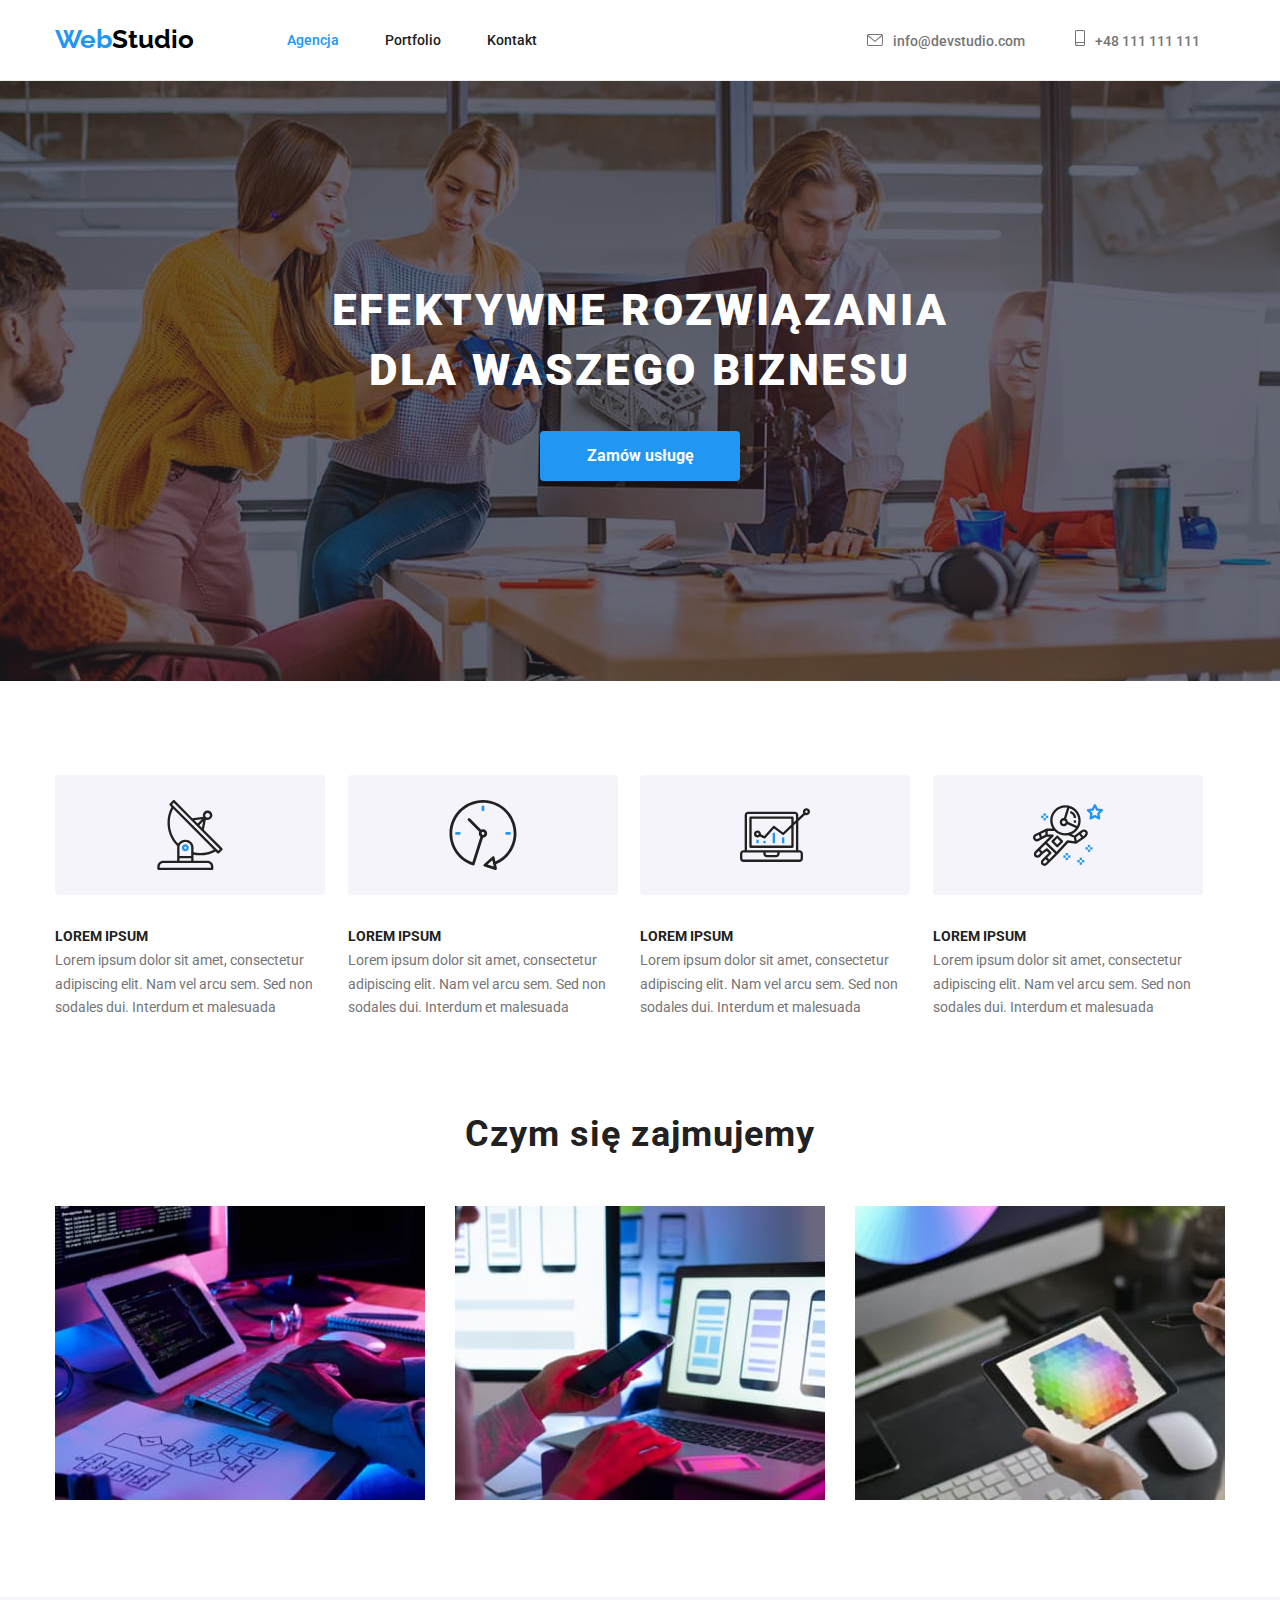
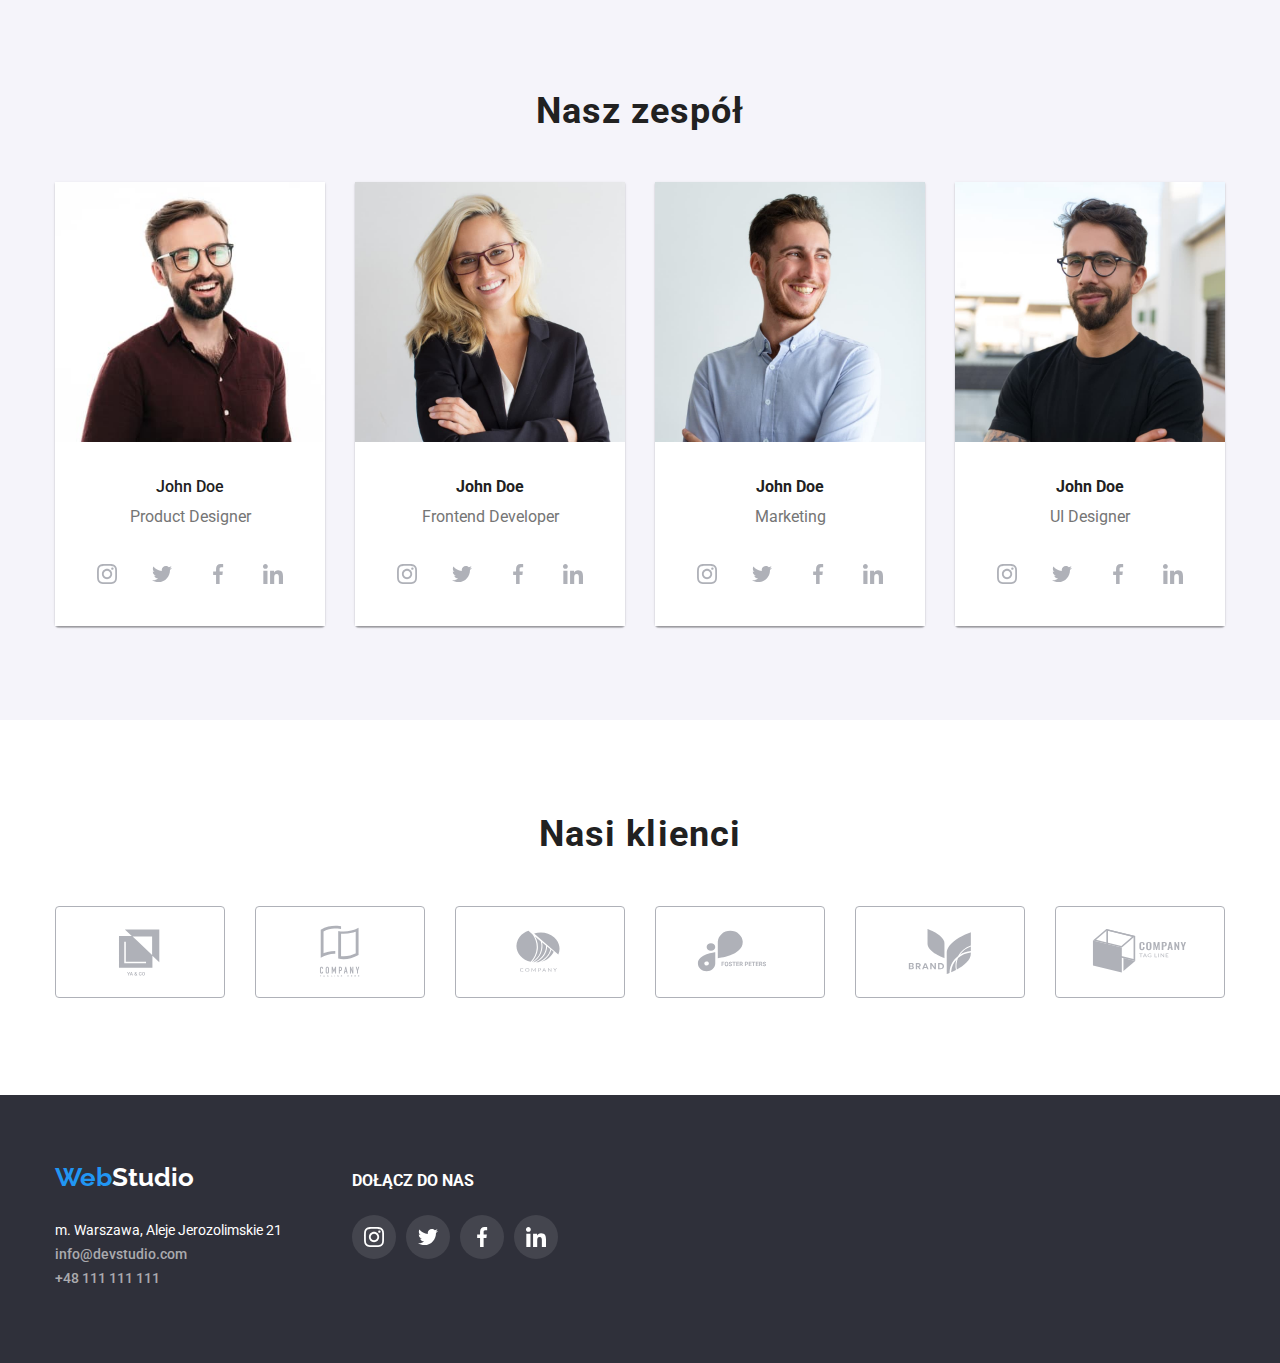
==== index.html @ 350a31b1 "start -coding" ====
<!DOCTYPE html>
<html lang="en">
  <head>
    <meta charset="UTF-8" />
    <meta http-equiv="X-UA-Compatible" content="IE=edge" />
    <meta name="viewport" content="width=device-width, initial-scale=1.0" />
    <title>Zadanie domowe4agencja</title>
    <link
      rel="stylesheet"
      href="https://cdnjs.cloudflare.com/ajax/libs/modern-normalize/1.1.0/modern-normalize.min.css"
    />
    <link rel="stylesheet" href="./css/styles.css" />
    <link rel="preconnect" href="https://fonts.googleapis.com" />
    <link rel="preconnect" href="https://fonts.gstatic.com" crossorigin />
    <link
      href="https://fonts.googleapis.com/css2?family=Raleway:wght@700&family=Roboto:wght@400;500;700;900&display=swap"
      rel="stylesheet"
    />
  </head>
  <body>
    <header class="header">
      <div class="container">
        <nav class="navi">
          <a class="link-general" href="index.html"><span class="logo">Web</span>Studio</a>
          <ul class="navi-links">
            <li><a class="link tablink" href="index.html">Agencja</a></li>
            <li><a class="link" href="portfolio.html">Portfolio</a></li>
            <li><a class="link" href="#">Kontakt</a></li>
          </ul>
        </nav>
        <ul class="contact">
          <li>
            <a class="link contact-link" href="mailto:info@devstudio.com">
              <span>
                <svg class="icon contact-icon" width="16" height="12">
                  <use href="./images/icons.svg#icon-envelope"></use>
                </svg>
              </span>
              info@devstudio.com
            </a>
          </li>
          <li>
            <a class="link contact-link" href="tel:+48111111111"
              ><span>
                <svg class="icon contact-icon" width="10" height="16">
                  <use href="./images/icons.svg#icon-smartphone"></use>
                </svg> </span
              >+48 111 111 111</a
            >
          </li>
        </ul>
      </div>
    </header>
    <main>
      <section class="section home-buttonfield">
        <div class="container">
          <h1 class="welcome">EFEKTYWNE ROZWIĄZANIA DLA WASZEGO BIZNESU</h1>
          <button class="orderbutton" type="button">Zamów usługę</button>
        </div>
      </section>

      <section class="section">
        <div class="container">
          <ul class="about">
            <li>
              <div class="strengths">
                <svg class="icon" width="70" height="70">
                  <use href="./images/icons.svg#icon-antenna"></use>
                </svg>
              </div>
              <h3 class="text-header">LOREM IPSUM</h3>
              <p class="text">
                Lorem ipsum dolor sit amet, consectetur adipiscing elit. Nam vel arcu sem. Sed non
                sodales dui. Interdum et malesuada
              </p>
            </li>
            <li>
              <div class="strengths">
                <svg class="icon" width="70" height="70">
                  <use href="./images/icons.svg#icon-clock"></use>
                </svg>
              </div>
              <h3 class="text-header">LOREM IPSUM</h3>
              <p class="text">
                Lorem ipsum dolor sit amet, consectetur adipiscing elit. Nam vel arcu sem. Sed non
                sodales dui. Interdum et malesuada
              </p>
            </li>
            <li>
              <div class="strengths">
                <svg class="icon" width="70" height="70">
                  <use href="./images/icons.svg#icon-diagram"></use>
                </svg>
              </div>
              <h3 class="text-header">LOREM IPSUM</h3>
              <p class="text">
                Lorem ipsum dolor sit amet, consectetur adipiscing elit. Nam vel arcu sem. Sed non
                sodales dui. Interdum et malesuada
              </p>
            </li>
            <li>
              <div class="strengths">
                <svg class="icon" width="70" height="70">
                  <use href="./images/icons.svg#icon-astronaut"></use>
                </svg>
              </div>
              <h3 class="text-header">LOREM IPSUM</h3>
              <p class="text">
                Lorem ipsum dolor sit amet, consectetur adipiscing elit. Nam vel arcu sem. Sed non
                sodales dui. Interdum et malesuada
              </p>
            </li>
          </ul>
        </div>
      </section>
      <section class="section activity">
        <div class="container">
          <h2 class="sectionheader">Czym się zajmujemy</h2>
          <ul class="scope">
            <li class="scope-element">
              <a href="">
                <img src="images/01tablet.jpg" alt="kodowanie na tablecie" width="370" height="294"
              /></a>
            </li>
            <li class="scope-element">
              <a href=""
                ><img
                  src="images/02smartphone.jpg"
                  alt="kodowanie ze smatfonem"
                  width="370"
                  height="294"
              /></a>
            </li>
            <li class="scope-element">
              <a href=""
                ><img
                  src="images/03tabletcolor.jpg"
                  alt="wybór palety barw na tablecie"
                  width="370"
                  height="294"
              /></a>
            </li>
          </ul>
        </div>
      </section>
      <section class="section team">
        <div class="container">
          <h2 class="sectionheader">Nasz zespół</h2>
          <ul class="team-list">
            <li>
              <figure class="silhouette">
                <img
                  src="images/11he-brown.jpg"
                  alt="John Doe Product Designer"
                  width="270"
                  height="260"
                />
                <figcaption class="teamlabel">
                  <h4 class="name-coworker">John Doe</h4>
                  <p class="profession">Product Designer</p>
                  <ul class="social-icons">
                    <li>
                      <a class="social-link" href="#">
                        <svg class="social icon">
                          <use href="./images/icons.svg#icon-instagram"></use>
                        </svg>
                      </a>
                    </li>
                    <li>
                      <a class="social-link" href="#">
                        <svg class="social icon">
                          <use href="./images/icons.svg#icon-twitter"></use>
                        </svg>
                      </a>
                    </li>
                    <li>
                      <a class="social-link" href="#">
                        <svg class="social icon">
                          <use href="./images/icons.svg#icon-facebook"></use>
                        </svg>
                      </a>
                    </li>
                    <li>
                      <a class="social-link" href="#">
                        <svg class="social icon">
                          <use href="./images/icons.svg#icon-linkedin"></use>
                        </svg>
                      </a>
                    </li>
                  </ul>
                </figcaption>
              </figure>
            </li>
            <li>
              <figure class="silhouette">
                <img
                  src="images/12she-blond.jpg"
                  alt="John Doe Frontend Developer"
                  width="270"
                  height="260"
                />
                <figcaption class="teamlabel">
                  <h4>John Doe</h4>
                  <p class="profession">Frontend Developer</p>
                  <ul class="social-icons">
                    <li>
                      <a class="social-link" href="#">
                        <svg class="social icon">
                          <use href="./images/icons.svg#icon-instagram"></use>
                        </svg>
                      </a>
                    </li>
                    <li>
                      <a class="social-link" href="#">
                        <svg class="social icon">
                          <use href="./images/icons.svg#icon-twitter"></use>
                        </svg>
                      </a>
                    </li>
                    <li>
                      <a class="social-link" href="#">
                        <svg class="social icon">
                          <use href="./images/icons.svg#icon-facebook"></use>
                        </svg>
                      </a>
                    </li>
                    <li>
                      <a class="social-link" href="#">
                        <svg class="social icon">
                          <use href="./images/icons.svg#icon-linkedin"></use>
                        </svg>
                      </a>
                    </li>
                  </ul>
                </figcaption>
              </figure>
            </li>
            <li>
              <figure class="silhouette">
                <img src="images/13he-blue.jpg" alt="John Doe Marketing" width="270" height="260" />
                <figcaption class="teamlabel">
                  <h4>John Doe</h4>
                  <p class="profession">Marketing</p>
                  <ul class="social-icons">
                    <li>
                      <a class="social-link" href="#">
                        <svg class="social icon">
                          <use href="./images/icons.svg#icon-instagram"></use>
                        </svg>
                      </a>
                    </li>
                    <li>
                      <a class="social-link" href="#">
                        <svg class="social icon">
                          <use href="./images/icons.svg#icon-twitter"></use>
                        </svg>
                      </a>
                    </li>
                    <li>
                      <a class="social-link" href="#">
                        <svg class="social icon">
                          <use href="./images/icons.svg#icon-facebook"></use>
                        </svg>
                      </a>
                    </li>
                    <li>
                      <a class="social-link" href="#">
                        <svg class="social icon">
                          <use href="./images/icons.svg#icon-linkedin"></use>
                        </svg>
                      </a>
                    </li>
                  </ul>
                </figcaption>
              </figure>
            </li>
            <li>
              <figure class="silhouette">
                <img
                  src="images/14he-black.jpg"
                  alt="John Doe UI Designer"
                  width="270"
                  height="260"
                />
                <figcaption class="teamlabel">
                  <h4>John Doe</h4>
                  <p class="profession">UI Designer</p>
                  <ul class="social-icons">
                    <li>
                      <a class="social-link" href="#">
                        <svg class="social icon">
                          <use href="./images/icons.svg#icon-instagram"></use>
                        </svg>
                      </a>
                    </li>
                    <li>
                      <a class="social-link" href="#">
                        <svg class="social icon">
                          <use href="./images/icons.svg#icon-twitter"></use>
                        </svg>
                      </a>
                    </li>
                    <li>
                      <a class="social-link" href="#">
                        <svg class="social icon">
                          <use href="./images/icons.svg#icon-facebook"></use>
                        </svg>
                      </a>
                    </li>
                    <li>
                      <a class="social-link" href="#">
                        <svg class="social icon">
                          <use href="./images/icons.svg#icon-linkedin"></use>
                        </svg>
                      </a>
                    </li>
                  </ul>
                </figcaption>
              </figure>
            </li>
          </ul>
        </div>
      </section>
      <section class="section clients">
        <div class="container">
          <h2 class="sectionheader">Nasi klienci</h2>
          <ul class="client-logos">
            <li>
              <a class="logos" href="#">
                <svg class="client-logo icon">
                  <use href="./images/icons.svg#icon-logo1"></use>
                </svg>
              </a>
            </li>
            <li>
              <a class="logos" href="#">
                <svg class="client-logo icon">
                  <use href="./images/icons.svg#icon-logo2"></use>
                </svg>
              </a>
            </li>
            <li>
              <a class="logos" href="#">
                <svg class="client-logo icon">
                  <use href="./images/icons.svg#icon-logo3"></use>
                </svg>
              </a>
            </li>
            <li>
              <a class="logos" href="#">
                <svg class="client-logo icon">
                  <use href="./images/icons.svg#icon-logo4"></use>
                </svg>
              </a>
            </li>
            <li>
              <a class="logos" href="#">
                <svg class="client-logo icon">
                  <use href="./images/icons.svg#icon-logo5"></use>
                </svg>
              </a>
            </li>
            <li>
              <a class="logos" href="#">
                <svg class="client-logo icon">
                  <use href="./images/icons.svg#icon-logo6"></use>
                </svg>
              </a>
            </li>
          </ul>
        </div>
      </section>
    </main>
    <footer class="footer">
      <div class="container">
        <div class="ft-container">
          <h3>
            <a class="link-general" href="index.html"
              ><span class="logo">Web</span><span class="studio">Studio</span></a
            >
          </h3>
          <address class="address">
            <ul class="contact-links">
              <li>m. Warszawa, Aleje Jerozolimskie 21</li>
              <li>
                <a class="link" href="mailto:info@devstudio.com">info@devstudio.com</a>
              </li>
              <li>
                <a class="link" href="tel:+48111111111">+48 111 111 111</a>
              </li>
            </ul>
          </address>
        </div>
        <div class="social-container">
          <h3>DOŁĄCZ DO NAS</h3>
          <ul class="social-icons">
            <li>
              <a class="ft-social-link" href="#">
                <svg class="ft-sc-icon social">
                  <use href="./images/icons.svg#icon-instagram"></use>
                </svg>
              </a>
            </li>
            <li>
              <a class="ft-social-link" href="#">
                <svg class="ft-sc-icon social">
                  <use href="./images/icons.svg#icon-twitter"></use>
                </svg>
              </a>
            </li>
            <li>
              <a class="ft-social-link" href="#">
                <svg class="ft-sc-icon social">
                  <use href="./images/icons.svg#icon-facebook"></use>
                </svg>
              </a>
            </li>
            <li>
              <a class="social-link ft-social-link" href="#">
                <svg class="ft-sc-icon social">
                  <use href="./images/icons.svg#icon-linkedin"></use>
                </svg>
              </a>
            </li>
          </ul>
        </div>
      </div>
    </footer>
  </body>
</html>
---- css/styles.css ----
/* * {
  margin:0;
} */
:root {
  --text-color: rgba(33, 33, 33, 1);
  --alt-text-color: rgba(117, 117, 117, 1);
  --active-link-color: rgba(33, 150, 243, 1);
  --addition-bg-color: rgba(47, 48, 58, 1);
  --footer-text-color: rgba(255, 255, 255, 1);
  --button-bg-color: rgba(245, 244, 250, 1);
  --ft-contact-color: rgba(255, 255, 255, 0.6);
  --icons-color: rgba(175, 177, 184, 1);
}
/* var(--icons-color) */
body {
  font-family: 'Roboto', sans-serif;
  color: var(--text-color);
  font-size: 14px;
}
li {
  list-style: none;
}
ul,
p,
figure,
h1,
h2,
h3,
h4 {
  padding: 0;
  margin: 0;
}
/* figure {
  margin: 0;
} */
/* .button {
  margin:0;
} */
.container {
  max-width: 1200px;
  /* technical borderline   */
  /* border: 1px solid red; */
  margin: 0 auto;
  display: flex;
  padding-left: 15px;
  padding-right: 15px;
}
.section {
  padding-top: 94px;
  padding-bottom: 94px;
}
svg {
  fill: currentColor;
}

.header {
  border-bottom: 1px solid rgba(236, 236, 236, 1);
}
.header .container {
  justify-content: space-between;
  /* justify-content: flex-start | flex-end | center | space-between | space-around | space-evenly */
  align-items: center;
  /* stretch | flex-start | flex-end | */
  height: 80px;
}
.navi {
  display: flex;
  /* background-color: blueviolet; */
  align-items: center;
  justify-content: space-around;
}

.navi-links {
  display: flex;
  padding: 23px;
  /* max-width: 254px; */
  /* margin: 0; */
  /* background-color: yellowgreen; */
}
.navi-links .link {
  margin: 23px;
}
.link {
  color: var(--text-color);
  text-decoration: none;
  line-height: 1.14;
  font-weight: 500;
  transition: color 250ms cubic-bezier(0.4, 0, 0.2, 1);
}
.link:hover,
.link:focus {
  color: var(--active-link-color);
}
.tablink {
  color: var(--active-link-color);
}
.link-general {
  text-decoration: none;
  font-family: 'Raleway', sans-serif;
  font-weight: 700;
  font-size: 26px;
  /* line-height: 1.19; */
  color: rgba(0, 0, 0, 1);
  margin-right: 47px;
}
.logo {
  color: var(--active-link-color);
}

.link-general:visited {
  color: transparent;
}
.contact,
.contact-link {
  display: flex;
  align-items: baseline;

  /* background-color: aquamarine; */
}
.contact .link {
  color: var(--alt-text-color);
  fill: var(--alt-text-color);
  margin: 25px;
  transition: color 250ms cubic-bezier(0.4, 0, 0.2, 1);
}
.contact-icon {
  margin-right: 10px;
  transition: fill 250ms cubic-bezier(0.4, 0, 0.2, 1);
  /* fill: var(--alt-text-color); */
  /* border: 1px dashed #2a2a2a; */
  /* fill: #2a2a2a; */
}

.contact .link:hover,
.contact .link:focus {
  color: var(--active-link-color);
}
.contact-icon:hover,
.contact-icon:focus {
  fill: var(--active-link-color);
}
/* eliminuje kursywe w adresie */
.address {
  font-style: normal;
}
.home-buttonfield .container {
  display: flex;
  flex-direction: column;
  justify-content: center;
  padding-top: 106px;
  padding-bottom: 106px;
  /* height: 600px; */
}
.home-buttonfield {
  background: var(--addition-bg-color);
  background-image: linear-gradient(0deg, rgba(47, 48, 58, 0.4) 0%, rgba(47, 48, 58, 0.4) 100%),
    url("../images/img_background.jpg");
  background-repeat: no-repeat;
  background-position: 50% 50%;
  max-width: 1600px;
  margin: 0 auto;
  /* background-size: 1600px; */
  /* border-radius: 0px; */
  /* height: 600px; */
}
.welcome {
  font-style: normal;
  font-weight: 900;
  font-size: 44px;
  line-height: 1.36;
  text-align: center;
  letter-spacing: 0.06em;
  text-transform: uppercase;
  color: var(--footer-text-color);
  max-width: 696px;
  margin-bottom: 30px;
  margin-left: auto;
  margin-right: auto;
}

.orderbutton {
  background-color: var(--active-link-color);
  color: var(--footer-text-color);
  box-shadow: 0px 4px 4px rgba(0, 0, 0, 0.15);
  border-radius: 4px;
  border: none;
  font-size: 16px;
  line-height: 1.88;
  cursor: pointer;
  font-weight: 700;
  font-family: 'Roboto';
  font-style: normal;
  margin: 0 auto;
  width: 200px;
  height: 50px;
}
.about {
  /* border: 1px solid r  ed; */
  display: flex;
  height: 100%;
  /* padding-top: 94px; */
}
.strengths {
  display: flex;
  align-items: center;
  justify-content: center;
  /* margin: auto; */
  width: 270px;
  height: 120px;
  background: var(--button-bg-color);
  border-radius: 4px;
}

.activity .container {
  display: flex;
  /* flex-direction: row | row-reverse | column | column-reverse; */
  flex-direction: column;
  /* margin: 94px auto; */
}
.activity {
  padding-top: 0;
}
.team {
  background-color: rgba(245, 244, 250, 1);
  /* padding: 94px; */
}
.team .container {
  display: flex;
  flex-direction: column;
}
.scope {
  display: flex;
  justify-content: space-between;
  /* margin:   0 auto; */

  /* height: 100%; */
}
/* .scope-element {
  padding: 15px;
} */

.sectionheader {
  font-size: 36px;
  font-weight: 700;
  letter-spacing: 0.03em;
  margin: 0 auto;
  padding-bottom: 50px;
}
.team-list {
  display: flex;
  justify-content: space-between;
}
.text-header {
  font-size: 14px;
  line-height: 1.71;
  padding-top: 30px;
}
.text {
  line-height: 1.71;
  color: var(--alt-text-color);
}
.teamlabel {
  font-size: 16px;
  line-height: 1.875;
  text-align: center;
  padding: 30px;
  background-color: var(--footer-text-color);
}
.silhouette {
  margin: auto;
  display: flex;
  flex-flow: column;
  box-shadow: 0px 1px 3px rgba(0, 0, 0, 0.12), 0px 1px 1px rgba(0, 0, 0, 0.14),
    0px 2px 1px rgba(0, 0, 0, 0.2);
  border-radius: 0px 0px 4px 4px;
}
.name-coworker {
  font-weight: 500;
}
.profession {
  color: var(--alt-text-color);
}
.social-icons {
  display: flex;
  justify-content: space-between;
  padding-top: 20px;
}
.social-link {
  display: flex;
  align-items: center;
  justify-content: center;
  background-color: var(--footer-text-color);
  border-radius: 50%;
}
.social {
  fill: var(--icons-color);
  width: 44px;
  height: 44px;
  border-radius: 50%;
  transition: fill 250ms cubic-bezier(0.4, 0, 0.2, 1);
  transition: background-color 250ms cubic-bezier(0.4, 0, 0.2, 1);
  /* border: 2px dashed #2a2a2a; */

  /* fill: #2a2a2a */
}
.social:hover,
.social:active,
.social:focus {
  fill: var(--footer-text-color);
  background-color: var(--active-link-color);
}
.clients .container {
  display: flex;
  flex-direction: column;
}
.client-logos {
  display: flex;
  justify-content: space-between;
}
.client-logo {
  fill: var(--icons-color);
  width: 170px;
  height: 92px;
  padding: 15px 31px;
  border: 1px solid var(--icons-color);
  border-radius: 4px;
  transition: fill 250ms cubic-bezier(0.4, 0, 0.2, 1);
  transition: border 250ms cubic-bezier(0.4, 0, 0.2, 1);
}
.client-logo:hover,
.client-logo:active,
.client-logo:focus {
  fill: var(--active-link-color);
  border: 1px solid var(--active-link-color);
}
.filter-buttons {
  display: flex;
  justify-content: center;
  /* padding-top: 100px; */
  padding-bottom: 50px;
}
.filter-buttons .button {
  font-family: 'Roboto';
  font-style: normal;
  border: none;
  background: var(--button-bg-color);
  border-radius: 4px;
  font-size: 16px;
  line-height: 1.63;
  cursor: pointer;
  font-weight: 500;
  padding: 6px 22px;
  margin: 0 4px;
  transition: color 250ms cubic-bezier(0.4, 0, 0.2, 1);
  transition: background-color 250ms cubic-bezier(0.4, 0, 0.2, 1);
  transition: box-shadow 250ms cubic-bezier(0.4, 0, 0.2, 1);
  
}

.filter-buttons .button:active,
.filter-buttons .button:focus,
.filter-buttons .button:hover {
  color: var(--footer-text-color);
  background-color: var(--active-link-color);
  box-shadow: 0px 3px 1px rgba(0, 0, 0, 0.1), 0px 1px 2px rgba(0, 0, 0, 0.08),
    0px 2px 2px rgba(0, 0, 0, 0.12);
  border-radius: 4px;
}
/* .portfolio {
  padding: 94px;
} */
.portfolio .container {
  display: flex;
  flex-direction: column;
}
.creations {
  display: flex;
  /* justify-content: space-between; */
  flex-wrap: wrap;
  gap: 30px;
  padding: 0;
}
.webside,
.design,
.app,
.marketing {
      color: var(--text-color);
      text-decoration: none;
}
/* .nth-creation { */
/* margin: 0 auto; */
/* border: 1px solid green; */
/* flex-basis: calc(100% / 3);} */
.figure {
  margin: auto;
  display: flex;
  flex-flow: column;
  /* flex-basis: calc(100% - 90px / 3); */
  /* padding-top: 15px;
  padding-bottom:15px; */
  /* border: 1px dotted yellow; */
  /* flex-direction:column; */
  /* border: 1px solid rgba(238, 238, 238, 1) */
}
.figure:hover,
.figure:active,
.figure:focus {
  box-shadow: 0px 1px 1px rgba(0, 0, 0, 0.12), 0px 4px 4px rgba(0, 0, 0, 0.06),
    1px 4px 6px rgba(0, 0, 0, 0.16);
}
.figcaption {
  padding: 20px 24px;
  border: 1px solid rgba(238, 238, 238, 1);
}
.name-of-project {
  font-size: 18px;
  line-height: 2;
}
.kind-of-project {
  font-size: 16px;
  line-height: 1.89;
}
.footer {
  color: var(--footer-text-color);
  line-height: 1.71;
  font-weight: 400;
  background: var(--addition-bg-color);
  /* height: 252px; */
}
.footer .container {
  /* height: 252px; */
  align-items: flex-start;
  padding-top: 60px;
  padding-bottom: 60px;
}
/* .ft-container .link-general{
  padding-bottom: 20px;
} */
.studio {
  color: var(--footer-text-color);
}
.address {
  padding-top: 20px;
}

.contact-links .link {
  color: var(--ft-contact-color);
  line-height: 1.71;
}
.contact-links .link:hover,
.contact-links .link:focus {
  color: var(--active-link-color);
}
.social-container {
  margin-top: 12px;
  margin-left: 70px;
  width: 206px;
  height: 136px;
}
.ft-social-link {
  display: flex;
  align-items: center;
  justify-content: center;
  /* background-color: linear-gradient(0deg, rgba(47, 48, 58, 0.4) 0%, rgba(47, 48, 58, 0.4) 100%); */
  background-color: rgba(255, 255, 255, 0.1);
  border-radius: 50%;
  /* fill: var(--footer-text-color) */
}
/* .social .icon {
  fill: var(--footer-text-color); 
} */
/* .social-icons {
  ill: var(--footer-text-color); }*/
.ft-sc-icon {
  fill: var(--footer-text-color);
}
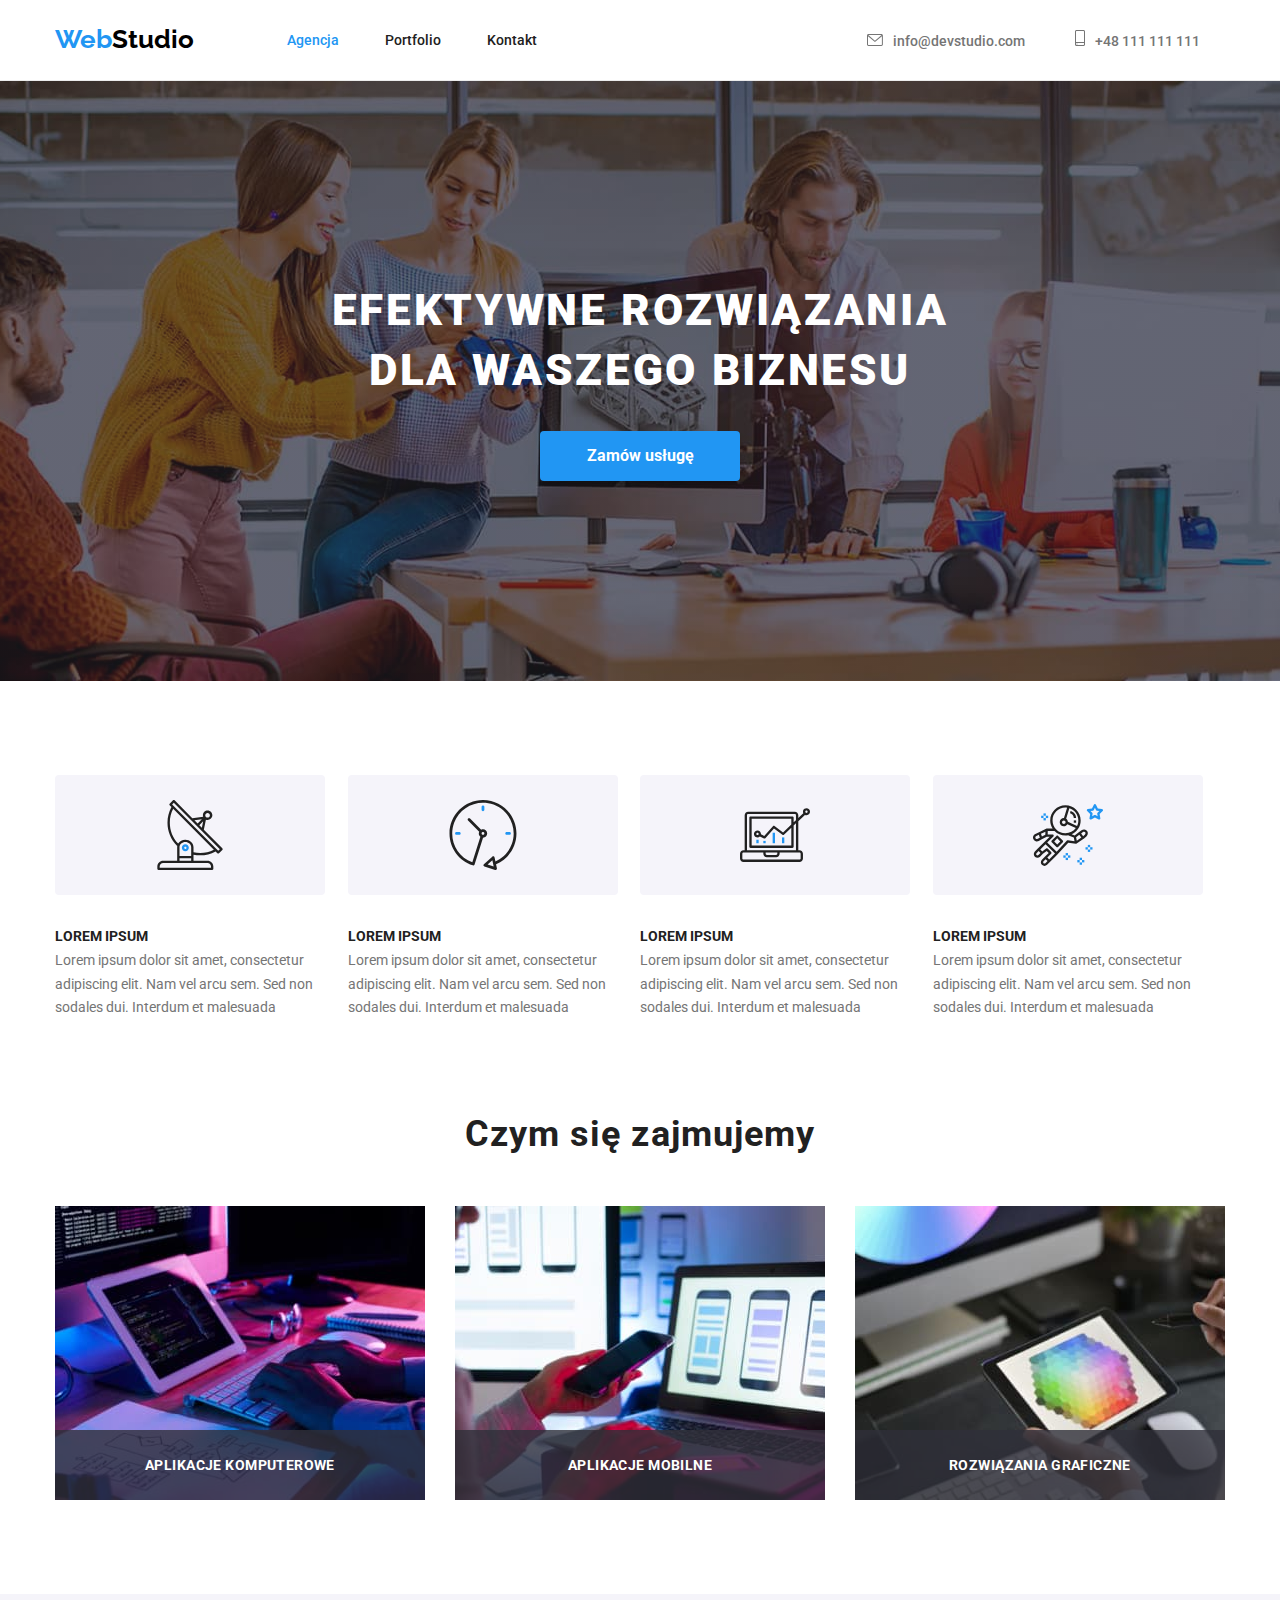
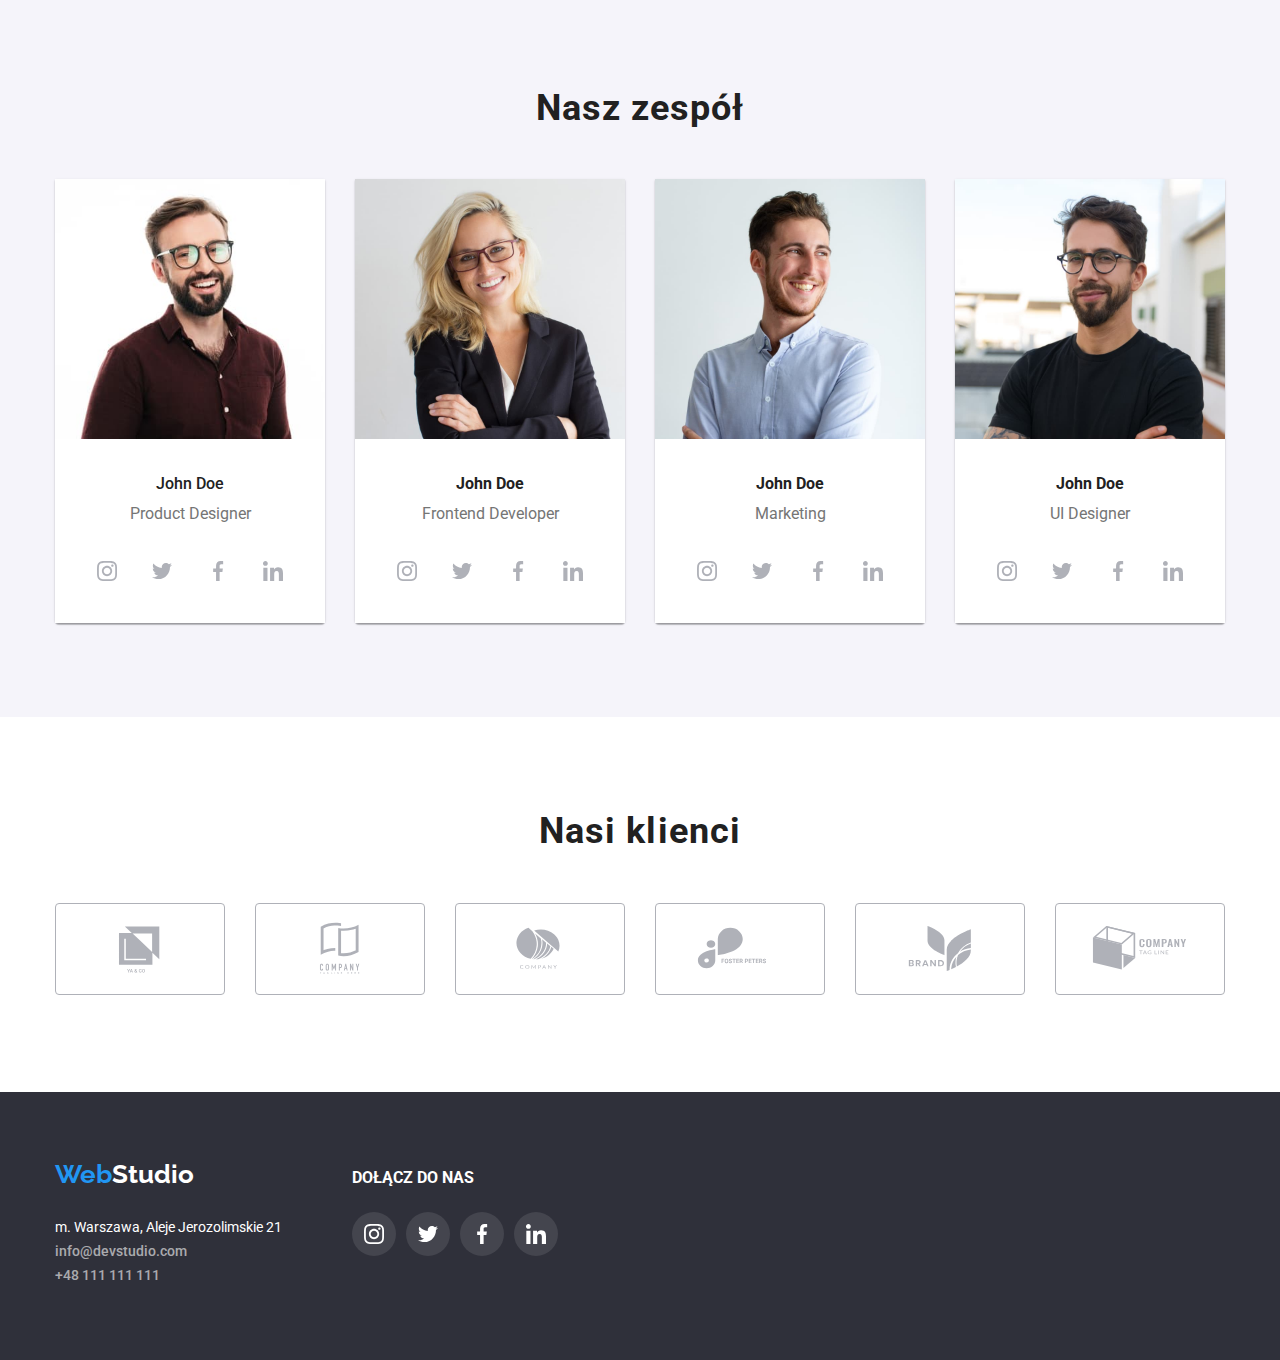
==== commit 2023c08c: "signed scope" ====
--- a/index.html
+++ b/index.html
@@ -4,7 +4,7 @@
     <meta charset="UTF-8" />
     <meta http-equiv="X-UA-Compatible" content="IE=edge" />
     <meta name="viewport" content="width=device-width, initial-scale=1.0" />
-    <title>Zadanie domowe4agencja</title>
+    <title>Zadanie domowe5agencja</title>
     <link
       rel="stylesheet"
       href="https://cdnjs.cloudflare.com/ajax/libs/modern-normalize/1.1.0/modern-normalize.min.css"
@@ -118,27 +118,43 @@
           <h2 class="sectionheader">Czym się zajmujemy</h2>
           <ul class="scope">
             <li class="scope-element">
-              <a href="">
-                <img src="images/01tablet.jpg" alt="kodowanie na tablecie" width="370" height="294"
-              /></a>
+              <a class="signed link" href="">
+                <img
+                  src="images/01tablet.jpg"
+                  alt="kodowanie na tablecie"
+                  width="370"
+                  height="294"
+                />
+                <div class="signature-box">
+                  <p>Aplikacje komputerowe</p>
+                </div>
+              </a>
             </li>
             <li class="scope-element">
-              <a href=""
+              <a class="signed link" href=""
                 ><img
                   src="images/02smartphone.jpg"
                   alt="kodowanie ze smatfonem"
                   width="370"
                   height="294"
-              /></a>
+                />
+                <div class="signature-box">
+                  <p>Aplikacje mobilne</p>
+                </div></a
+              >
             </li>
             <li class="scope-element">
-              <a href=""
+              <a class="signed link" href=""
                 ><img
                   src="images/03tabletcolor.jpg"
                   alt="wybór palety barw na tablecie"
                   width="370"
                   height="294"
-              /></a>
+                />
+                <div class="signature-box">
+                  <p>Rozwiązania graficzne</p>
+                </div></a
+              >
             </li>
           </ul>
         </div>
--- a/css/styles.css
+++ b/css/styles.css
@@ -5,6 +5,7 @@
   --text-color: rgba(33, 33, 33, 1);
   --alt-text-color: rgba(117, 117, 117, 1);
   --active-link-color: rgba(33, 150, 243, 1);
+  --animation-bg-color:rgba(33, 150, 243, 0.9);
   --addition-bg-color: rgba(47, 48, 58, 1);
   --footer-text-color: rgba(255, 255, 255, 1);
   --button-bg-color: rgba(245, 244, 250, 1);
@@ -235,10 +236,28 @@
 
   /* height: 100%; */
 }
-/* .scope-element {
-  padding: 15px;
-} */
-
+.signed {
+  display: flex;
+  position: relative;
+}
+.signed > .signature-box {
+position: absolute;
+bottom: 0;
+}
+.signature-box {
+ width: 370px;
+  height: 70px;
+ background-color:rgba(47, 48, 58, 0.8);
+ font-weight: 700;
+  font-size: 14px;
+  line-height: 16px;
+  text-align: center;
+  letter-spacing: 0.03em;
+  text-transform: uppercase;
+  color: var(--footer-text-color);
+  padding-top: 27px;
+ 
+}
 .sectionheader {
   font-size: 36px;
   font-weight: 700;
@@ -351,10 +370,10 @@
   font-weight: 500;
   padding: 6px 22px;
   margin: 0 4px;
-  transition: color 250ms cubic-bezier(0.4, 0, 0.2, 1);
-  transition: background-color 250ms cubic-bezier(0.4, 0, 0.2, 1);
+  transition: color 250ms cubic-bezier(0.4, 0, 0.2, 1), background-color 250ms cubic-bezier(0.4, 0, 0.2, 1), box-shadow 250ms cubic-bezier(0.4, 0, 0.2, 1);
+  /* transition: background-color 250ms cubic-bezier(0.4, 0, 0.2, 1);
   transition: box-shadow 250ms cubic-bezier(0.4, 0, 0.2, 1);
-  
+   */
 }
 
 .filter-buttons .button:active,
@@ -387,20 +406,44 @@
       color: var(--text-color);
       text-decoration: none;
 }
-/* .nth-creation { */
-/* margin: 0 auto; */
-/* border: 1px solid green; */
-/* flex-basis: calc(100% / 3);} */
+  /* .img-box {
+    position: relative;
+    overflow: hidden;
+  }  */
+
+
 .figure {
   margin: auto;
   display: flex;
   flex-flow: column;
+  position: relative;
+  overflow: hidden;
   /* flex-basis: calc(100% - 90px / 3); */
   /* padding-top: 15px;
   padding-bottom:15px; */
   /* border: 1px dotted yellow; */
   /* flex-direction:column; */
   /* border: 1px solid rgba(238, 238, 238, 1) */
+  transition: box-shadow 250ms cubic-bezier(0.4, 0, 0.2, 1);
+}
+.description {
+  position: absolute;
+  top: 0;
+  left: 0;
+  width: 370px;
+  height: 294px;
+  font-weight: 400;
+  font-size: 18px;
+  line-height: 28px;
+  letter-spacing: 0.03em;
+  padding-top: 49px;
+  padding-bottom: 49px;
+  padding-left: 24px;
+  padding-right: 45px;
+  color: var(--footer-text-color);
+  background-color: var(--animation-bg-color);
+  transform: translateY(100%);
+  transition: transform 250ms cubic-bezier(0.4, 0, 0.2, 1);
 }
 .figure:hover,
 .figure:active,
@@ -408,9 +451,15 @@
   box-shadow: 0px 1px 1px rgba(0, 0, 0, 0.12), 0px 4px 4px rgba(0, 0, 0, 0.06),
     1px 4px 6px rgba(0, 0, 0, 0.16);
 }
+.figure:hover .description {
+  transform: translateY(0);
+}
+
 .figcaption {
   padding: 20px 24px;
   border: 1px solid rgba(238, 238, 238, 1);
+  background-color: var(--footer-text-color);
+  z-index: 2;
 }
 .name-of-project {
   font-size: 18px;
@@ -446,6 +495,7 @@
 .contact-links .link {
   color: var(--ft-contact-color);
   line-height: 1.71;
+  transition: color 250ms cubic-bezier(0.4, 0, 0.2, 1),
 }
 .contact-links .link:hover,
 .contact-links .link:focus {
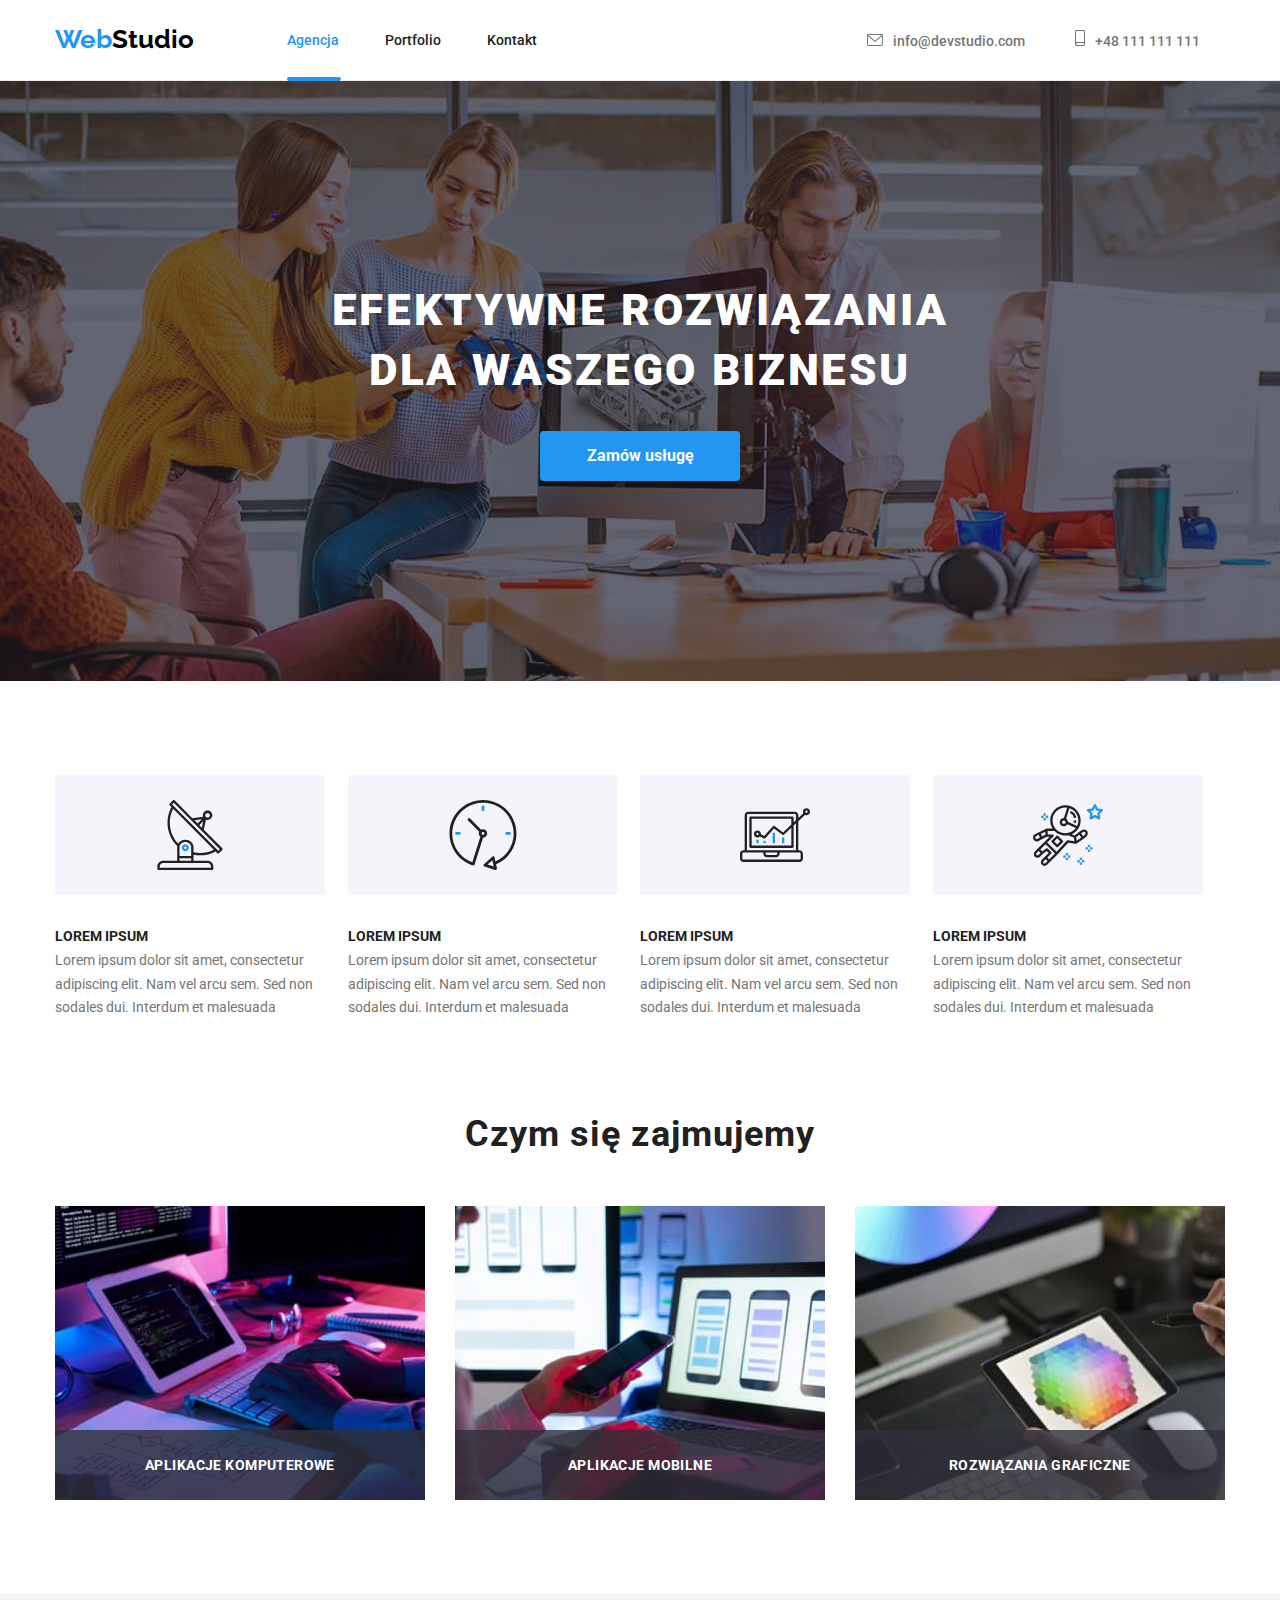
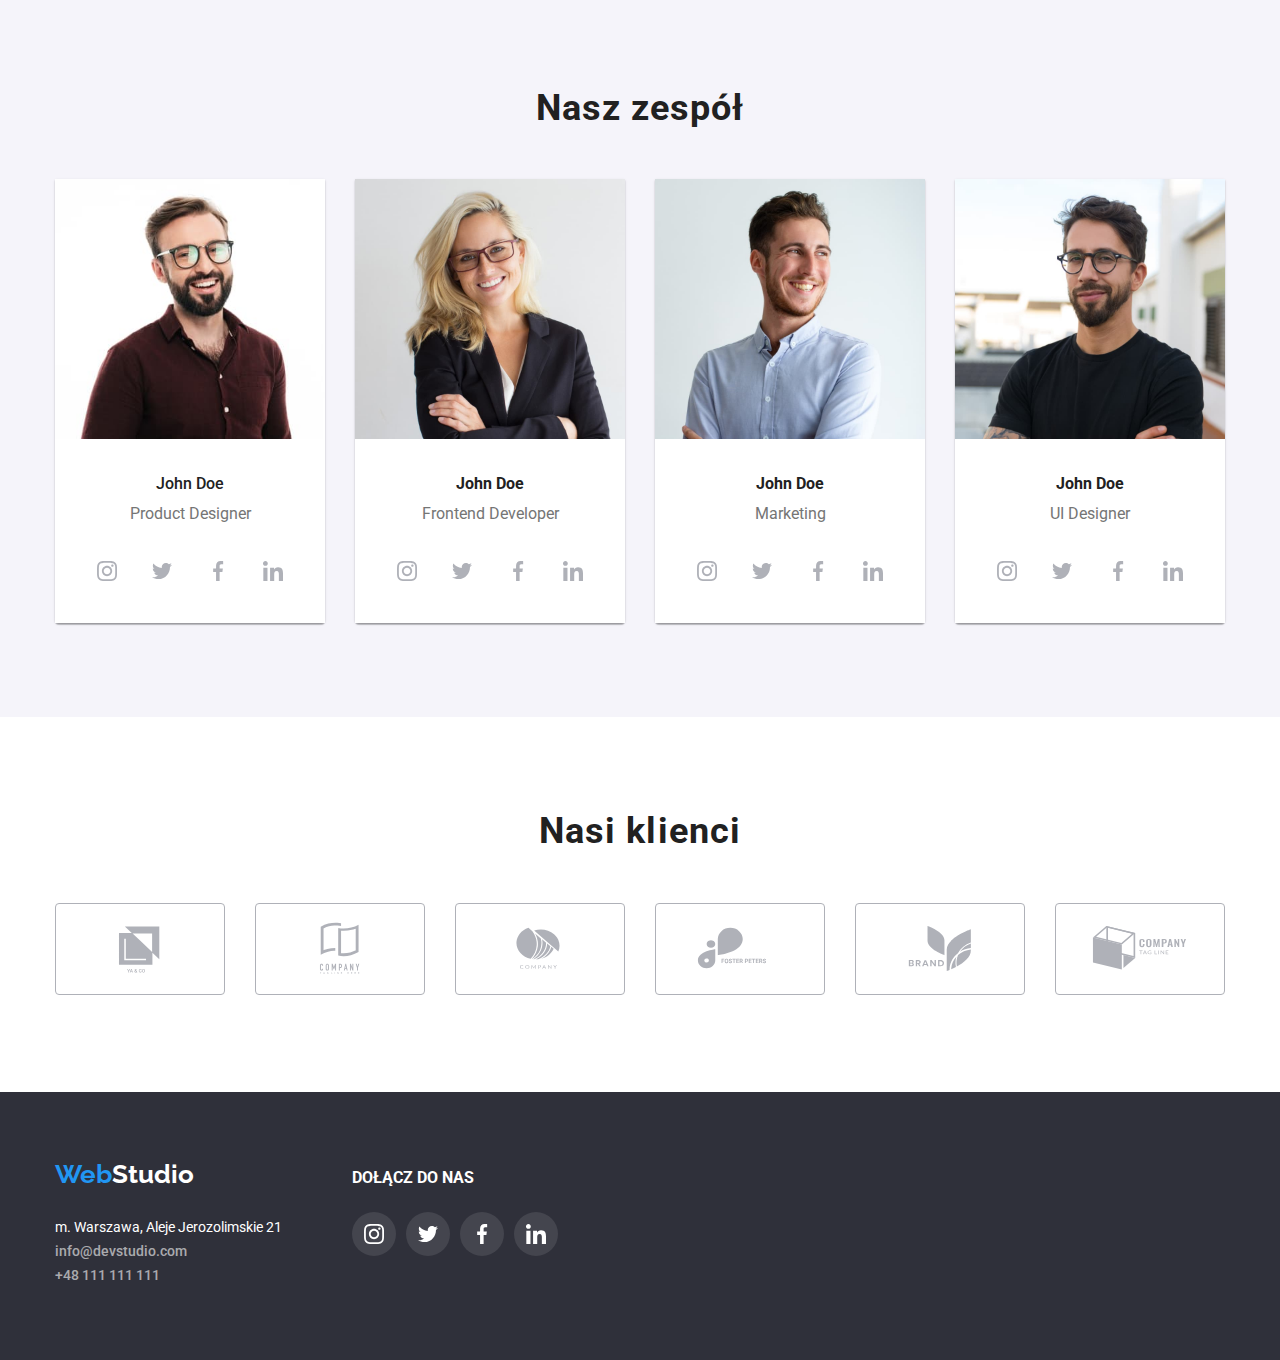
==== commit 4ee4279f: "tablink::after" ====
--- a/index.html
+++ b/index.html
@@ -23,9 +23,21 @@
         <nav class="navi">
           <a class="link-general" href="index.html"><span class="logo">Web</span>Studio</a>
           <ul class="navi-links">
-            <li><a class="link tablink" href="index.html">Agencja</a></li>
-            <li><a class="link" href="portfolio.html">Portfolio</a></li>
-            <li><a class="link" href="#">Kontakt</a></li>
+            <li class="navi-links-element">
+              <div class="tablink-cont">
+                <a class="link tablink" href="index.html">Agencja</a>
+              </div>
+            </li>
+            <li>
+              <div>
+                <a class="link" href="portfolio.html">Portfolio</a>
+              </div>
+            </li>
+            <li>
+              <div>
+                <a class="link" href="#">Kontakt</a>
+              </div>
+            </li>
           </ul>
         </nav>
         <ul class="contact">
@@ -55,7 +67,7 @@
       <section class="section home-buttonfield">
         <div class="container">
           <h1 class="welcome">EFEKTYWNE ROZWIĄZANIA DLA WASZEGO BIZNESU</h1>
-          <button class="orderbutton" type="button">Zamów usługę</button>
+          <button class="orderbutton" type="button" data-modal-open>Zamów usługę</button>
         </div>
       </section>
 
@@ -442,5 +454,15 @@
         </div>
       </div>
     </footer>
+    <div class="backdrop is-hidden" data-modal>
+      <div class="modal">
+        <button type="button" class="close-btn" data-modal-close>
+          <svg class="close-black">
+            <use href="./images/icons.svg#close-black"></use>
+          </svg>
+        </button>
+      </div>
+    </div>
+    <script src="./js/modal.js"></script>
   </body>
 </html>
--- a/css/styles.css
+++ b/css/styles.css
@@ -7,6 +7,7 @@
   --active-link-color: rgba(33, 150, 243, 1);
   --animation-bg-color:rgba(33, 150, 243, 0.9);
   --addition-bg-color: rgba(47, 48, 58, 1);
+  --signature-box-color:rgba(47, 48, 58, 0.8);
   --footer-text-color: rgba(255, 255, 255, 1);
   --button-bg-color: rgba(245, 244, 250, 1);
   --ft-contact-color: rgba(255, 255, 255, 0.6);
@@ -74,6 +75,7 @@
 .navi-links {
   display: flex;
   padding: 23px;
+  position: relative;
   /* max-width: 254px; */
   /* margin: 0; */
   /* background-color: yellowgreen; */
@@ -94,6 +96,26 @@
 }
 .tablink {
   color: var(--active-link-color);
+}
+.navi-links-element {
+  position: relative;
+ 
+}
+.tablink-cont::after {
+  position: absolute;
+  top: 28px;
+  content: "";
+  background-color: var(--active-link-color);
+  height: 4px;
+  border-radius: 2px;
+  margin-right: 23px;
+  margin-left: 23px;
+  display: block;
+  top: 45px;
+  left: 0;
+  width: 55%;
+  cursor: default;
+  pointer-events: none;
 }
 .link-general {
   text-decoration: none;
@@ -247,7 +269,7 @@
 .signature-box {
  width: 370px;
   height: 70px;
- background-color:rgba(47, 48, 58, 0.8);
+ background-color:var(--signature-box-color);
  font-weight: 700;
   font-size: 14px;
   line-height: 16px;
@@ -524,3 +546,44 @@
 .ft-sc-icon {
   fill: var(--footer-text-color);
 }
+/* =============backdrop============= */
+.backdrop {
+  position: fixed;
+  left: 0;
+  top: 0;
+  width: 100%;
+  height: 100%;
+  background-color: rgba(0, 0, 0, 0.2);
+}
+.modal {
+  position: absolute;
+  top: 50%;
+  left: 50%;
+  transform: translate(-50%,-50%);
+  width: 528px;
+  min-height: 581px;
+  background-color: var(--footer-text-color);
+  box-shadow: 0px 1px 3px rgba(0, 0, 0, 0.12), 0px 1px 1px rgba(0, 0, 0, 0.14), 0px 2px 1px rgba(0, 0, 0, 0.2);
+    border-radius: 4px;
+}
+.close-btn {
+  position: absolute;
+  top: 8px;
+  right: 8px;
+  width: 30px;
+  height: 30px;
+  background-color: var(--footer-text-color);
+  border: 1px solid rgba(0, 0, 0, 0.1);
+  border-radius: 50%;
+  cursor: pointer;
+  display: flex;
+  align-items: center;
+  justify-content: center;
+}
+.is-hidden {
+  opacity: 0;
+  visibility: hidden;
+  pointer-events: none;
+}
+
+/* =============end-backdrop============= */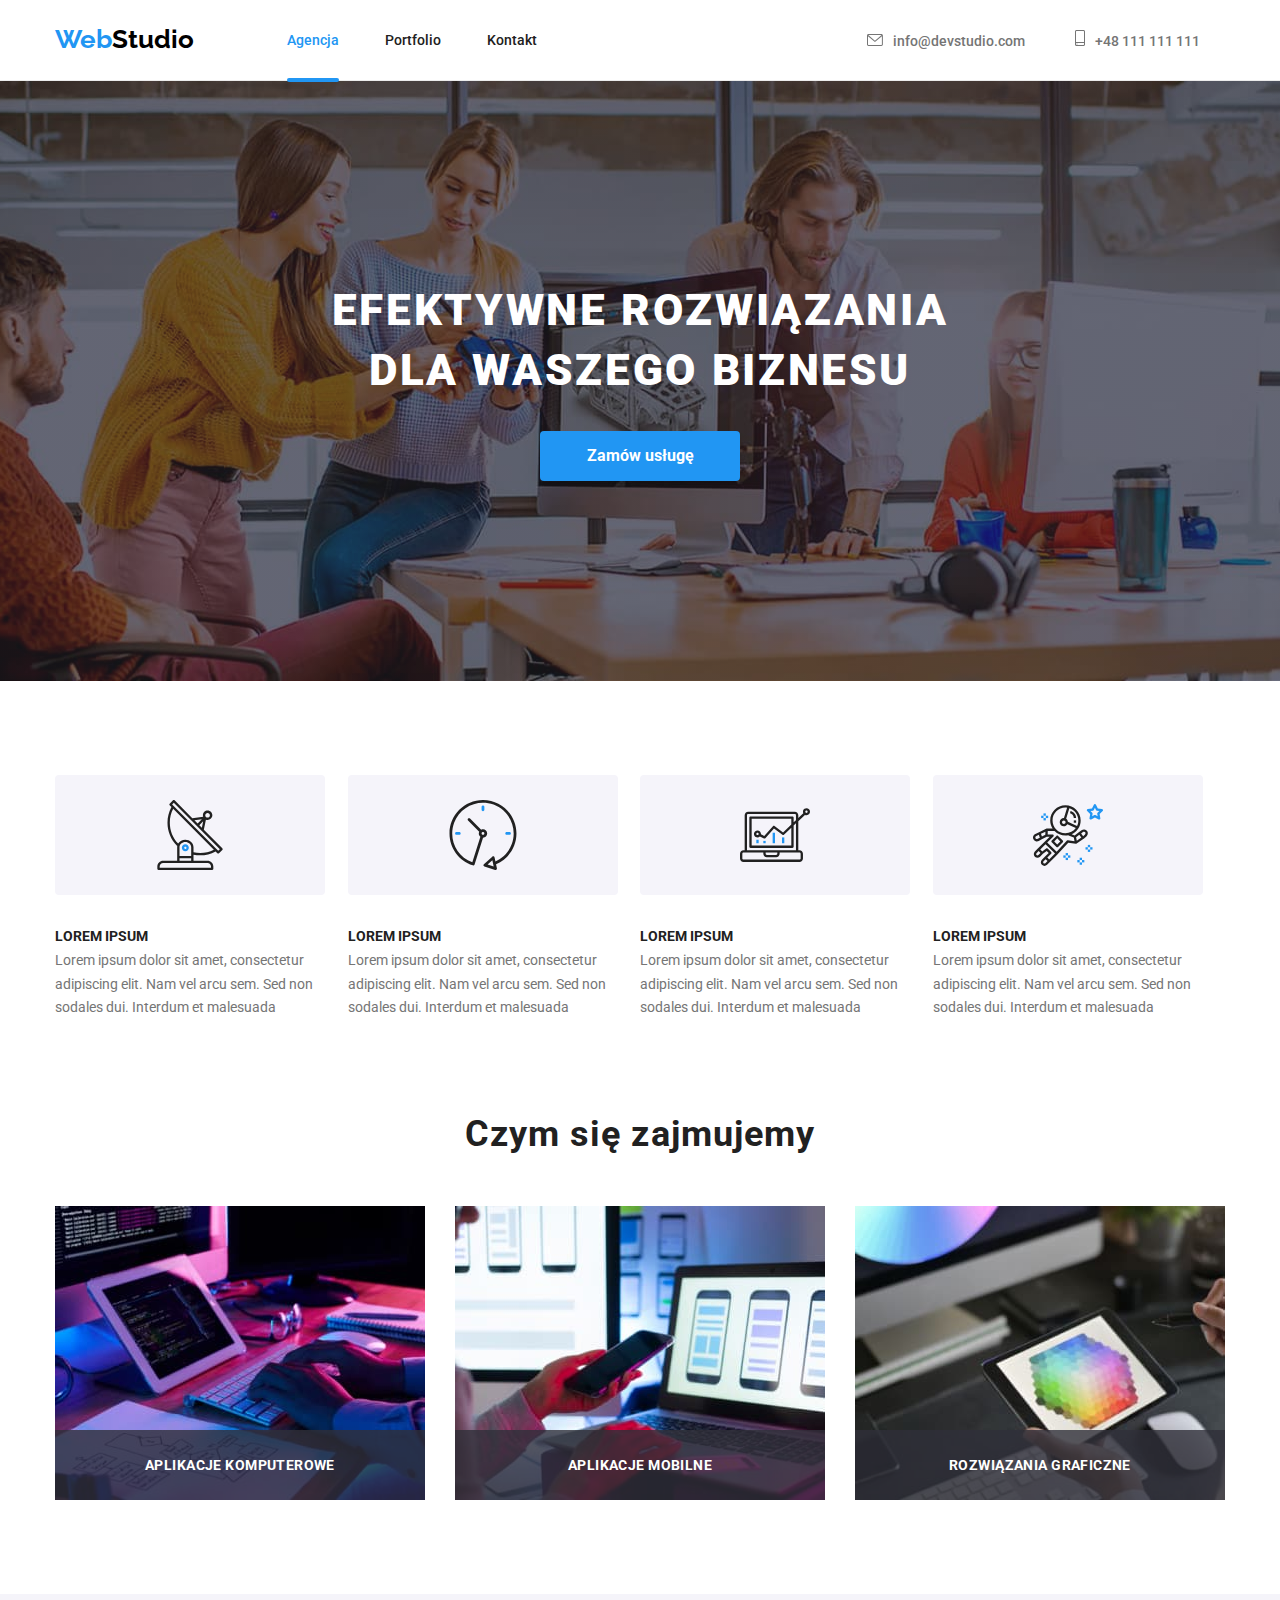
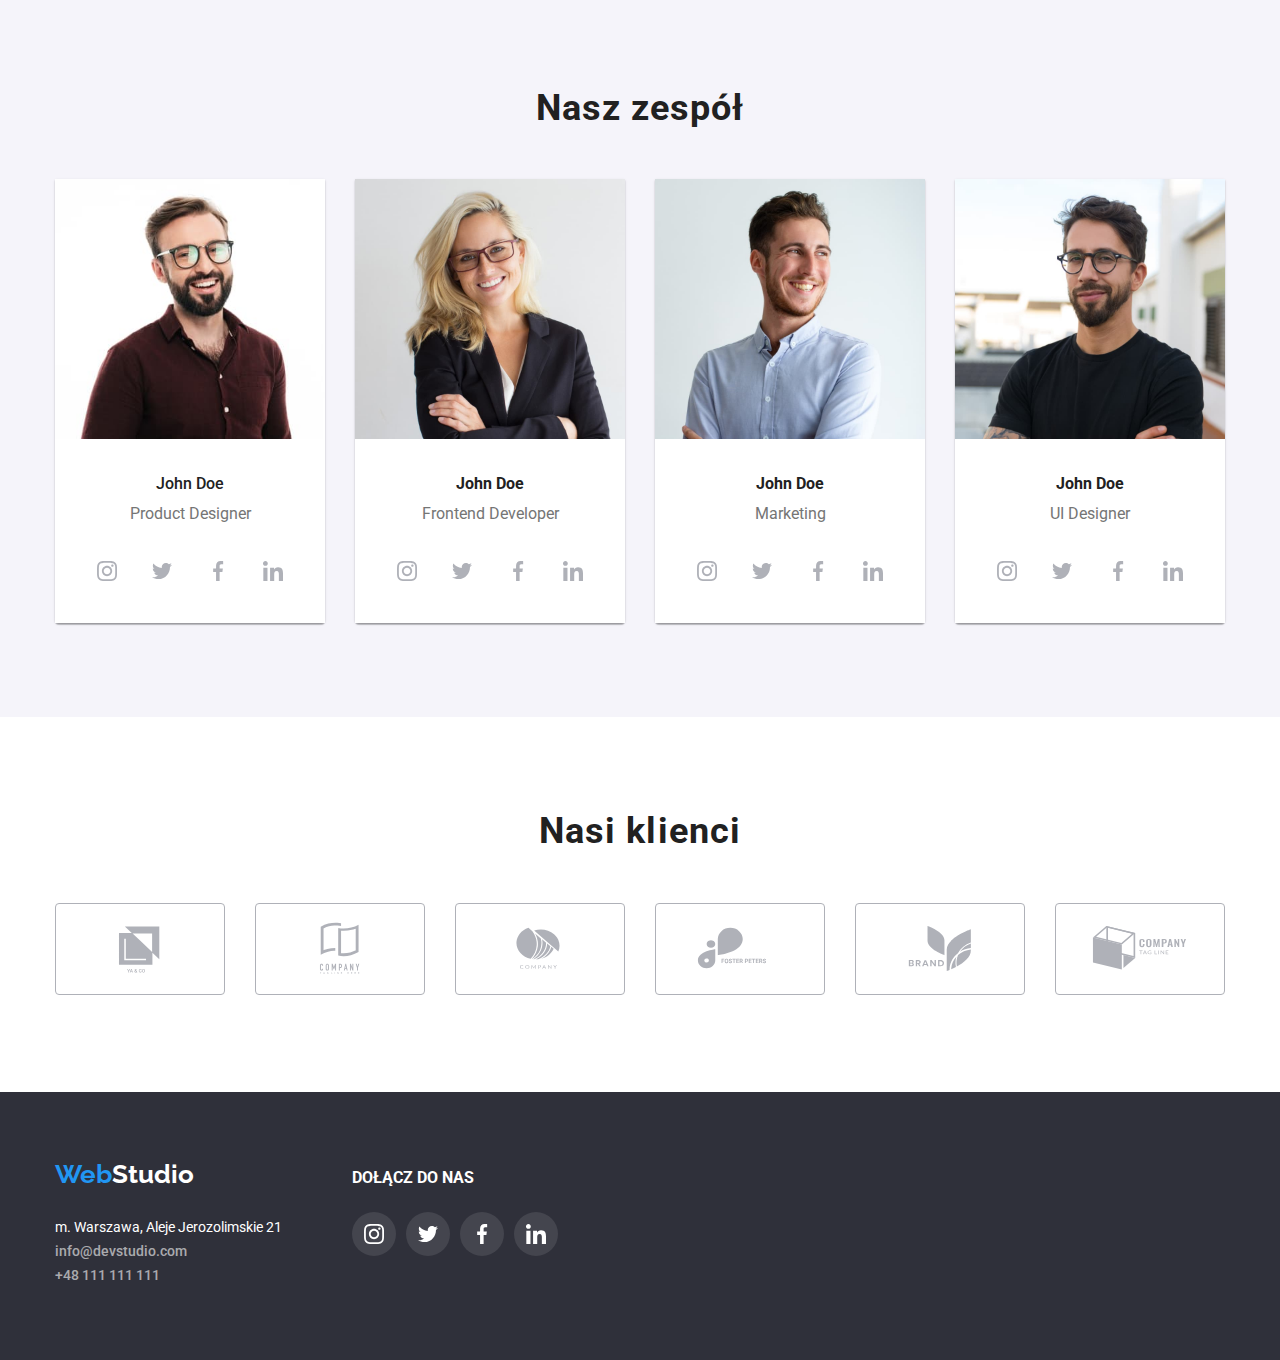
==== commit 4bdeeb8d: "tablink::after" ====
--- a/index.html
+++ b/index.html
@@ -24,19 +24,13 @@
           <a class="link-general" href="index.html"><span class="logo">Web</span>Studio</a>
           <ul class="navi-links">
             <li class="navi-links-element">
-              <div class="tablink-cont">
-                <a class="link tablink" href="index.html">Agencja</a>
-              </div>
-            </li>
-            <li>
-              <div>
-                <a class="link" href="portfolio.html">Portfolio</a>
-              </div>
-            </li>
-            <li>
-              <div>
-                <a class="link" href="#">Kontakt</a>
-              </div>
+              <a class="link tablink" href="index.html">Agencja</a>
+            </li>
+            <li>
+              <a class="link" href="portfolio.html">Portfolio</a>
+            </li>
+            <li>
+              <a class="link" href="#">Kontakt</a>
             </li>
           </ul>
         </nav>
--- a/css/styles.css
+++ b/css/styles.css
@@ -96,24 +96,25 @@
 }
 .tablink {
   color: var(--active-link-color);
-}
-.navi-links-element {
   position: relative;
+}
+/* .navi-links-element {
+  position: relative;
+ } */
  
-}
-.tablink-cont::after {
+.tablink::after {
   position: absolute;
   top: 28px;
   content: "";
   background-color: var(--active-link-color);
   height: 4px;
   border-radius: 2px;
-  margin-right: 23px;
-  margin-left: 23px;
+  /* margin-right: 23px;
+  margin-left: 23px; */
   display: block;
-  top: 45px;
+  top: 46px;
   left: 0;
-  width: 55%;
+  width: 100%;
   cursor: default;
   pointer-events: none;
 }
@@ -481,7 +482,7 @@
   padding: 20px 24px;
   border: 1px solid rgba(238, 238, 238, 1);
   background-color: var(--footer-text-color);
-  z-index: 2;
+  z-index: 10;
 }
 .name-of-project {
   font-size: 18px;
@@ -554,18 +555,39 @@
   width: 100%;
   height: 100%;
   background-color: rgba(0, 0, 0, 0.2);
+  /* opacity: 0.2;
+  visibility: visible; */
+  transition: opacity 500ms, visilibity 500ms;
 }
 .modal {
   position: absolute;
   top: 50%;
-  left: 50%;
-  transform: translate(-50%,-50%);
+  left: 50%;  
+  /* transform: translate(-50%, -50%); */
   width: 528px;
   min-height: 581px;
   background-color: var(--footer-text-color);
   box-shadow: 0px 1px 3px rgba(0, 0, 0, 0.12), 0px 1px 1px rgba(0, 0, 0, 0.14), 0px 2px 1px rgba(0, 0, 0, 0.2);
-    border-radius: 4px;
-}
+  border-radius: 4px;
+  /* od mentora */
+  transform: translate(-50%, -50%) scale(1);
+  transition: transform 500ms;
+  /* animation: scaleModal 3000ms 1;
+}
+ @keyframes scaleModal {
+   0% {
+     transform: scale(0);
+   }
+
+   50% {
+     transform: scale(0.5);
+   }
+
+   100% {
+     transform: scale(1);
+   } */
+ }
+
 .close-btn {
   position: absolute;
   top: 8px;
@@ -585,5 +607,9 @@
   visibility: hidden;
   pointer-events: none;
 }
+/* od mentora */
+.is-hidden .modal {
+  transform: translate(-50%, -50%) scale(0);
+}
 
 /* =============end-backdrop============= */